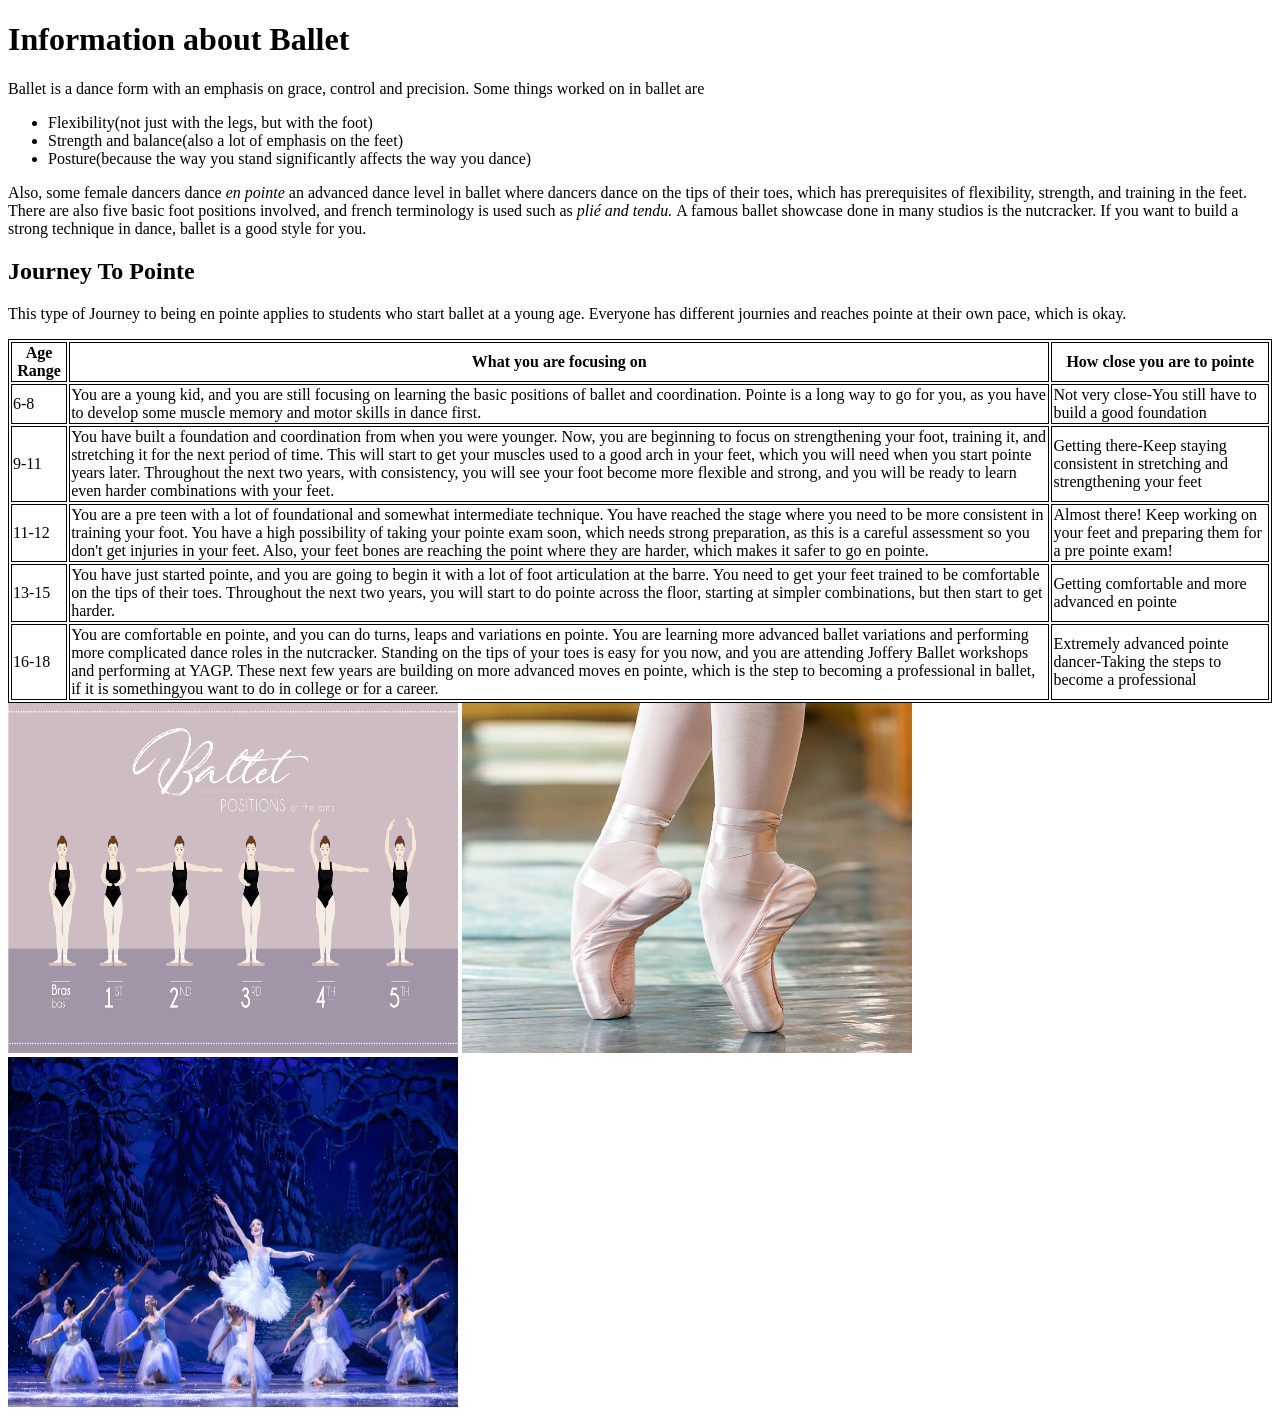
==== ballet.html @ 574167f2 "Ballet page completed" ====
<!DOCTYPE html>
</html>
    <head>
    <title>Ballet Info</title>
    

    <body>
    </head>
    <body>
        <h1>Information about Ballet</h1>
        <p>Ballet is a dance form with an emphasis on grace, control and precision.
            Some things worked on in ballet are <ul>
                <li>Flexibility(not just with the legs, but with the foot)</li>
                <li>Strength and balance(also a lot of emphasis on the feet)</li>
                <li>Posture(because the way you stand significantly affects the way you dance)</li>
            </ul>  Also, some female dancers dance <em>en pointe</em> an advanced dance level in ballet where dancers dance on the tips of their toes, which has prerequisites of flexibility, strength, and training in the feet. There are also five basic foot positions involved, and french terminology is used such as <em>plié and tendu. </em> A famous ballet showcase done in many studios is the nutcracker. If you want to build a strong technique in dance, ballet is a good style for you.</p>

            <style>
table, th, td {
  border: 1px solid black;
}
</style>
</head>
<body>

<h2>Journey To Pointe</h2>

<p>This type of Journey to being en pointe applies to students who start ballet at a young age. Everyone has different journies and reaches pointe at their own pace, which is okay.</p>

<table style="width:100%">
  <tr>
    <th>Age Range</th>
    <th>What you are focusing on</th> 
    <th>How close you are to pointe</th>
  </tr>
  <tr>
    <td>6-8</td>
    <td>You are a young kid, and you are still focusing on learning the basic positions of ballet and coordination. Pointe is a long way to go for you, as you have to develop some muscle memory and motor skills in dance first.</td>
    <td>Not very close-You still have to build a good foundation</td>
  </tr>
  <tr>
    <td>9-11</td>
    <td>You have built a foundation and coordination from when you were younger. Now, you are beginning to focus on strengthening your foot, training it, and stretching it for the next period of time. This will start to get your muscles used to a good arch in your feet, which you will need when you start pointe years later. Throughout the next two years, with consistency, you will see your foot become more flexible and strong, and you will be ready to learn even harder combinations with your feet.</td>
    <td>Getting there-Keep staying consistent in stretching and strengthening your feet</td>
  </tr>
  <tr>
    <td>11-12</td>
    <td>You are a pre teen with a lot of foundational and somewhat intermediate technique. You have reached the stage where you need to be more consistent in training your foot. You have a high possibility of taking your pointe exam soon, which needs strong preparation, as this is a careful assessment so you don't get injuries in your feet. Also, your feet bones are reaching the point where they are harder, which makes it safer to go en pointe.</td>
    <td>Almost there! Keep working on your feet and preparing them for a pre pointe exam!</td>
  </tr>
  <tr>
    <td>13-15</td>
    <td>You have just started pointe, and you are going to begin it with a lot of foot articulation at the barre. You need to get your feet trained to be comfortable on the tips of their toes. Throughout the next two years, you will start to do pointe across the floor, starting at simpler combinations, but then start to get harder.</td>
    <td>Getting comfortable and more advanced en pointe</td>
  </tr>
  <tr>
    <td>16-18</td>
    <td>You are comfortable en pointe, and you can do turns, leaps and variations en pointe. You are learning more advanced ballet variations and performing more complicated dance roles in the nutcracker. Standing on the tips of your toes is easy for you now, and you are attending Joffery Ballet workshops and performing at YAGP. These next few years are building on more advanced moves en pointe, which is the step to becoming a professional in ballet, if it is somethingyou want to do in college or for a career.</td>
    <td>Extremely advanced pointe dancer-Taking the steps to become a professional</td>
  </tr>
</table>

            <img src="image/ballet-positions-of-the-arms-header.webp" style="width:450px;height:350px"> <span></span> <img src="image/s-l1200.jpg" style="width:450px;height:350px"> <span></span> <img src="image/BestSnow+EDIT.webp" style="width:450px;height:350px"> <span></span>
        


</body>



</html>
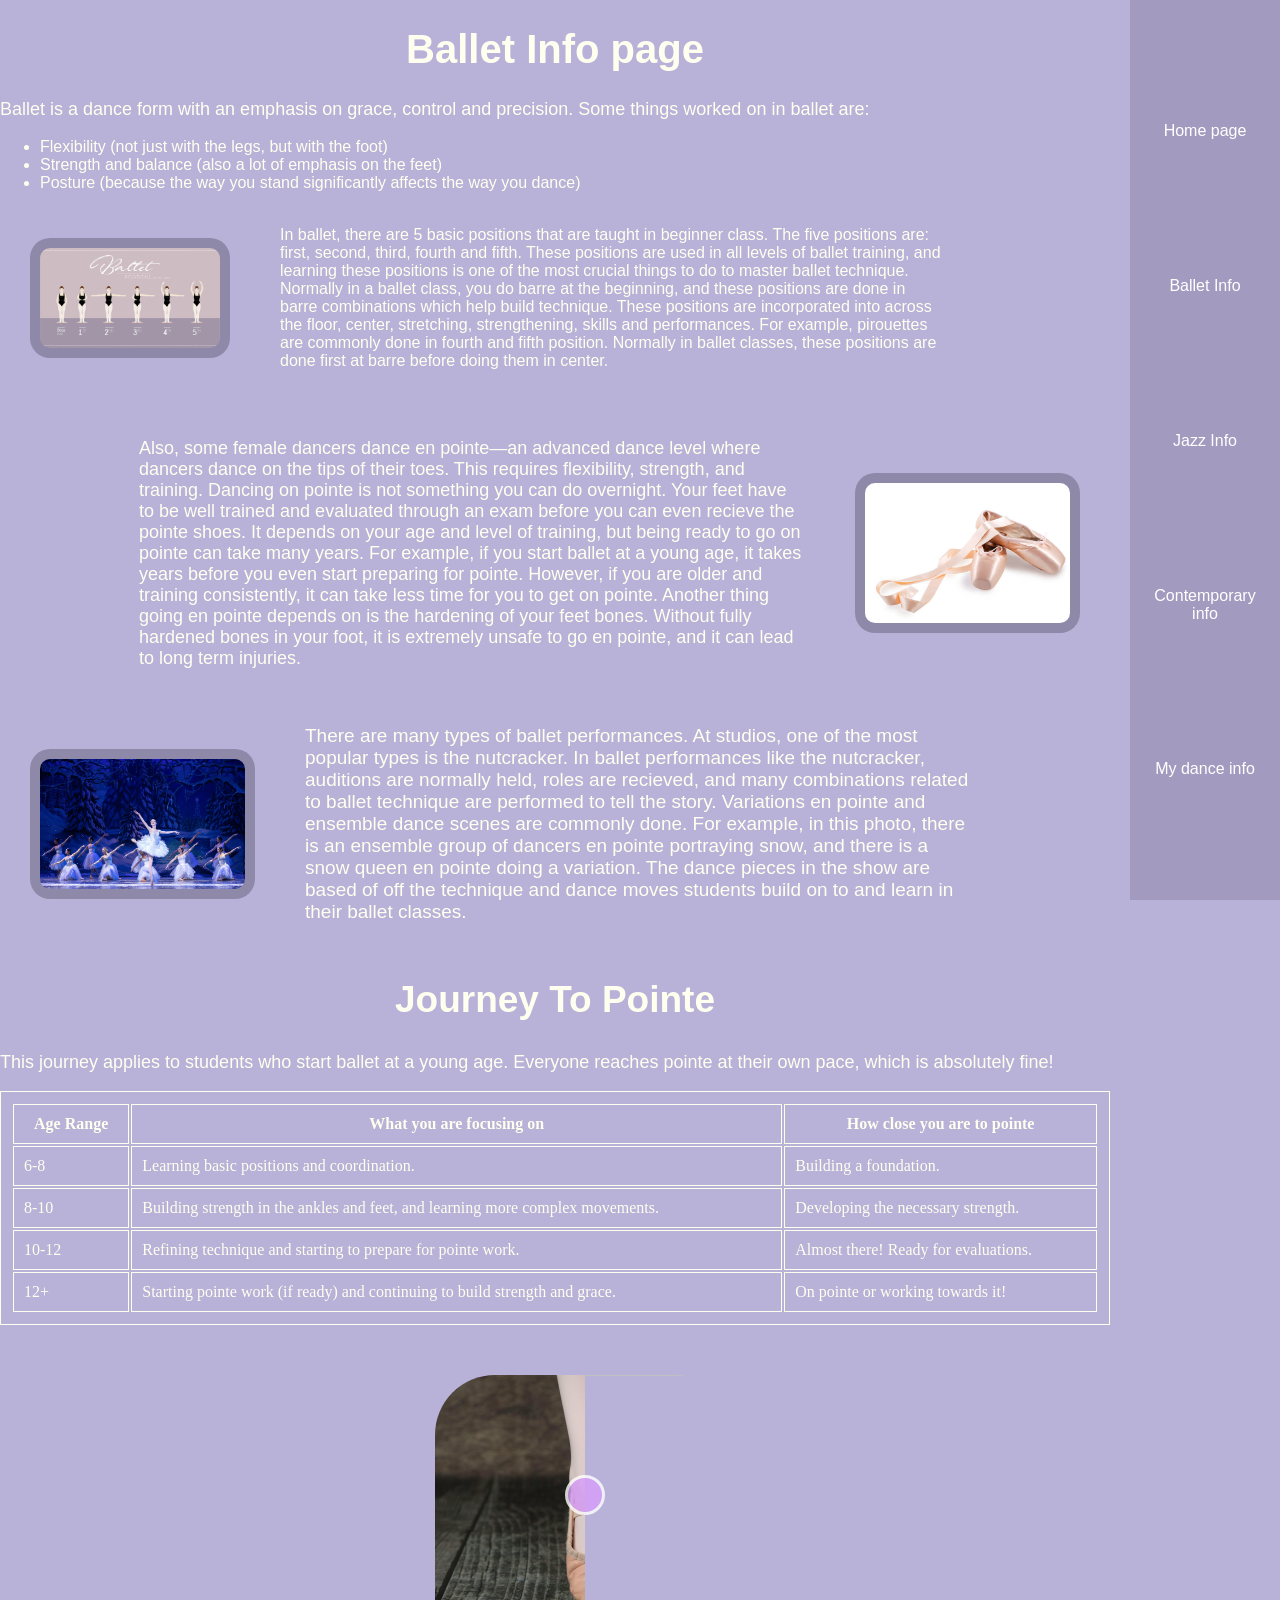
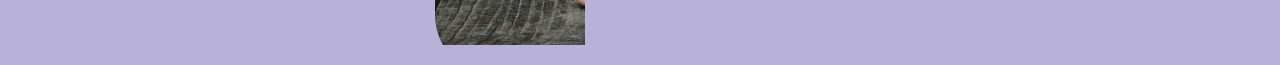
==== commit aa2664bd: "Contemporary page completed" ====
--- a/ballet.html
+++ b/ballet.html
@@ -1,71 +1,120 @@
+
 <!DOCTYPE html>
-</html>
-    <head>
-    <title>Ballet Info</title>
+<html>
+<head>
+  <link rel="stylesheet" href="styles.css">
+  <title>My Ballet Experience</title>
+  <script src="script.js"></script>
     
+  <style>
+    table, th, td {
+      border: 1px solid black;
+       /* Makes the borders look cleaner */
+      padding: 10px;
+      border-width:1px;
+      border-color:ivory;
+    }
 
-    <body>
-    </head>
-    <body>
-        <h1>Information about Ballet</h1>
-        <p>Ballet is a dance form with an emphasis on grace, control and precision.
-            Some things worked on in ballet are <ul>
-                <li>Flexibility(not just with the legs, but with the foot)</li>
-                <li>Strength and balance(also a lot of emphasis on the feet)</li>
-                <li>Posture(because the way you stand significantly affects the way you dance)</li>
-            </ul>  Also, some female dancers dance <em>en pointe</em> an advanced dance level in ballet where dancers dance on the tips of their toes, which has prerequisites of flexibility, strength, and training in the feet. There are also five basic foot positions involved, and french terminology is used such as <em>plié and tendu. </em> A famous ballet showcase done in many studios is the nutcracker. If you want to build a strong technique in dance, ballet is a good style for you.</p>
+    .section-row {
+      display: flex;
+      align-items: center; 
+      margin-bottom: 30px; 
+    }
 
-            <style>
-table, th, td {
-  border: 1px solid black;
-}
-</style>
+    .section-row img {
+      border-radius: 20px;
+    }
+
+    .section-text {
+      font-family: 'Trebuchet MS', sans-serif;
+      font-size: 20px; 
+      width: 60%;
+      margin: 0 20px; /* Space between text and image */
+    }
+
+    /* This class flips Section 2 */
+    .reverse {
+      flex-direction: row-reverse;
+    }
+  </style>
+  
 </head>
 <body>
+<h1>Ballet Info page</h1>
+         <nav class="navbar"><ul>
+          <li><a href="index.html">Home page</a></li>
+                <li><a href="ballet.html">Ballet Info</a></li>
+                <li><a href="jazz.html">Jazz Info</a></li>
+                <li><a href="contemporary.html">Contemporary info</a></li>
+                <li><a href="mydance.html">My dance info</a></li>
+            </ul></nav>
+  <p>Ballet is a dance form with an emphasis on grace, control and precision. Some things worked on in ballet are:</p>
 
-<h2>Journey To Pointe</h2>
+  <ul>
+      <li style="color:ivory; font-family:'Trebuchet MS', 'Lucida Sans Unicode', 'Lucida Grande', 'Lucida Sans', Arial, sans-serif;">Flexibility (not just with the legs, but with the foot)</li>
+      <li style="color:ivory; font-family:'Trebuchet MS', 'Lucida Sans Unicode', 'Lucida Grande', 'Lucida Sans', Arial, sans-serif;">Strength and balance (also a lot of emphasis on the feet)</li>
+      <li style="color:ivory; font-family:'Trebuchet MS', 'Lucida Sans Unicode', 'Lucida Grande', 'Lucida Sans', Arial, sans-serif;">Posture (because the way you stand significantly affects the way you dance)</li>
+  </ul>
 
-<p>This type of Journey to being en pointe applies to students who start ballet at a young age. Everyone has different journies and reaches pointe at their own pace, which is okay.</p>
+  <!-- Section 1: Image Left, Text Right -->
+  <div class="section-row" ">
+      <img src="image/ballet-positions-of-the-arms-header.webp" style="width:200px; height:120px; padding:10px; background-color:rgba(120, 114, 143, 0.63);"> 
+      <p class="section-text" style="font-size:16px">In ballet, there are 5 basic positions that are taught in beginner class. The five positions are: first, second, third, fourth and fifth. These positions are used in all levels of ballet training, and learning these positions is one of the most crucial things to do to master ballet technique. Normally in a ballet class, you do barre at the beginning, and these positions are done in barre combinations which help build technique. These positions are incorporated into across the floor, center, stretching, strengthening, skills and performances. For example, pirouettes are commonly done in fourth and fifth position. Normally in ballet classes, these positions are done first at barre before doing them in center.</p>
+  </div>
+        
+  <!-- Section 2: Image Right, Text Left (using the "reverse" class) -->
+  <div class="section-row reverse">
+      <img src="image/istockphoto-471236699-612x612.jpg" style="width:225px; height:160px;padding:10px; background-color:rgba(120, 114, 143, 0.63)">
+      <p class="section-text" style="font-size:18px;">Also, some female dancers dance en pointe—an advanced dance level where dancers dance on the tips of their toes. This requires flexibility, strength, and training. Dancing on pointe is not something you can do overnight. Your feet have to be well trained and evaluated through an exam before you can even recieve the pointe shoes. It depends on your age and level of training, but being ready to go on pointe can take many years. For example, if you start ballet at a young age, it takes years before you even start preparing for pointe. However, if you are older and training consistently, it can take less time for you to get on pointe. Another thing going en pointe depends on is the hardening of your feet bones. Without fully hardened bones in your foot, it is extremely unsafe to go en pointe, and it can lead to long term injuries.</p>
+  </div>
+    
+  <!-- Section 3: Image Left, Text Right -->
+  <div class="section-row">
+      <img src="image/BestSnow+EDIT.webp" style="width:225px; height:150px;padding:10px; background-color:rgba(120, 114, 143, 0.63)">
+      <p class="section-text" style="font-size:19px;">There are many types of ballet performances. At studios, one of the most popular types is the nutcracker. In ballet performances like the nutcracker, auditions are normally held, roles are recieved, and many combinations related to ballet technique are performed to tell the story. Variations en pointe and ensemble dance scenes are commonly done. For example, in this photo, there is an ensemble group of dancers en pointe portraying snow, and there is a snow queen en pointe doing a variation. The dance pieces in the show are based of off the technique and dance moves students build on to and learn in their ballet classes.  </p>
+  </div>
 
-<table style="width:100%">
-  <tr>
-    <th>Age Range</th>
-    <th>What you are focusing on</th> 
-    <th>How close you are to pointe</th>
-  </tr>
-  <tr>
-    <td>6-8</td>
-    <td>You are a young kid, and you are still focusing on learning the basic positions of ballet and coordination. Pointe is a long way to go for you, as you have to develop some muscle memory and motor skills in dance first.</td>
-    <td>Not very close-You still have to build a good foundation</td>
-  </tr>
-  <tr>
-    <td>9-11</td>
-    <td>You have built a foundation and coordination from when you were younger. Now, you are beginning to focus on strengthening your foot, training it, and stretching it for the next period of time. This will start to get your muscles used to a good arch in your feet, which you will need when you start pointe years later. Throughout the next two years, with consistency, you will see your foot become more flexible and strong, and you will be ready to learn even harder combinations with your feet.</td>
-    <td>Getting there-Keep staying consistent in stretching and strengthening your feet</td>
-  </tr>
-  <tr>
-    <td>11-12</td>
-    <td>You are a pre teen with a lot of foundational and somewhat intermediate technique. You have reached the stage where you need to be more consistent in training your foot. You have a high possibility of taking your pointe exam soon, which needs strong preparation, as this is a careful assessment so you don't get injuries in your feet. Also, your feet bones are reaching the point where they are harder, which makes it safer to go en pointe.</td>
-    <td>Almost there! Keep working on your feet and preparing them for a pre pointe exam!</td>
-  </tr>
-  <tr>
-    <td>13-15</td>
-    <td>You have just started pointe, and you are going to begin it with a lot of foot articulation at the barre. You need to get your feet trained to be comfortable on the tips of their toes. Throughout the next two years, you will start to do pointe across the floor, starting at simpler combinations, but then start to get harder.</td>
-    <td>Getting comfortable and more advanced en pointe</td>
-  </tr>
-  <tr>
-    <td>16-18</td>
-    <td>You are comfortable en pointe, and you can do turns, leaps and variations en pointe. You are learning more advanced ballet variations and performing more complicated dance roles in the nutcracker. Standing on the tips of your toes is easy for you now, and you are attending Joffery Ballet workshops and performing at YAGP. These next few years are building on more advanced moves en pointe, which is the step to becoming a professional in ballet, if it is somethingyou want to do in college or for a career.</td>
-    <td>Extremely advanced pointe dancer-Taking the steps to become a professional</td>
-  </tr>
-</table>
+  <h2>Journey To Pointe</h2>
+  <p>This journey applies to students who start ballet at a young age. Everyone reaches pointe at their own pace, which is absolutely fine!</p>
 
-            <img src="image/ballet-positions-of-the-arms-header.webp" style="width:450px;height:350px"> <span></span> <img src="image/s-l1200.jpg" style="width:450px;height:350px"> <span></span> <img src="image/BestSnow+EDIT.webp" style="width:450px;height:350px"> <span></span>
-        
+  <table style="width:100%"; color:ivory>
+    <tr>
+      <th style="color:ivory">Age Range</th>
+      <th style="color:ivory">What you are focusing on</th> 
+      <th style="color:ivory">How close you are to pointe</th>
+    </tr>
+    <tr>
+      <td style=color:ivory; font-family:'Trebuchet MS', 'Lucida Sans Unicode', 'Lucida Grande', 'Lucida Sans', Arial, sans-serif;>6-8</td>
+      <td style=color:ivory; font-family:'Trebuchet MS', 'Lucida Sans Unicode', 'Lucida Grande', 'Lucida Sans', Arial, sans-serif;>Learning basic positions and coordination.</td>
+      <td style=color:ivory; font-family:'Trebuchet MS', 'Lucida Sans Unicode', 'Lucida Grande', 'Lucida Sans', Arial, sans-serif;>Building a foundation.</td>
+    </tr>
+    <tr>
+      <td style=color:ivory; font-family:'Trebuchet MS', 'Lucida Sans Unicode', 'Lucida Grande', 'Lucida Sans', Arial, sans-serif;>8-10</td>
+      <td style=color:ivory; font-family:'Trebuchet MS', 'Lucida Sans Unicode', 'Lucida Grande', 'Lucida Sans', Arial, sans-serif;>Building strength in the ankles and feet, and learning more complex movements.</td>
+      <td style=color:ivory; font-family:'Trebuchet MS', 'Lucida Sans Unicode', 'Lucida Grande', 'Lucida Sans', Arial, sans-serif;d>Developing the necessary strength.</td>
+    </tr>
+    <tr>
+      <td style=color:ivory; font-family:'Trebuchet MS', 'Lucida Sans Unicode', 'Lucida Grande', 'Lucida Sans', Arial, sans-serif;>10-12</td>
+      <td style=color:ivory; font-family:'Trebuchet MS', 'Lucida Sans Unicode', 'Lucida Grande', 'Lucida Sans', Arial, sans-serif;>Refining technique and starting to prepare for pointe work.</td>
+      <td style=color:ivory; font-family:'Trebuchet MS', 'Lucida Sans Unicode', 'Lucida Grande', 'Lucida Sans', Arial, sans-serif;>Almost there! Ready for evaluations.</td>
+    </tr>
+    <tr>
+      <td style=color:ivory; font-family:'Trebuchet MS', 'Lucida Sans Unicode', 'Lucida Grande', 'Lucida Sans', Arial, sans-serif;>12+</td>
+      <td style=color:ivory; font-family:'Trebuchet MS', 'Lucida Sans Unicode', 'Lucida Grande', 'Lucida Sans', Arial, sans-serif;>Starting pointe work (if ready) and continuing to build strength and grace.</td>
+      <td style=color:ivory; font-family:'Trebuchet MS', 'Lucida Sans Unicode', 'Lucida Grande', 'Lucida Sans', Arial, sans-serif;>On pointe or working towards it!</td>
+    </tr>
+  </table>
 
+<div class="img-comp-container">
+  <div class="img-comp-img">
+    <img src="image/">
+  </div>
+  <div class="img-comp-img img-comp-overlay">
+    <img src="image/pexels-kate-mcneil-912946339-19916793.jpg">
+  </div>
+  <!-- The JS will insert the slider here automatically -->
+</div>
 
-</body>
-
-
-
-</html>+<body>
+  </body>
+  </html>
--- a/styles.css
+++ b/styles.css
@@ -0,0 +1,125 @@
+/* Add Global styles here */
+body {
+    background-color:rgb(184, 177, 216); 
+    margin: 0px;
+    padding-right:170px;
+}
+main {
+  margin-left:40px;
+  margin-right:40px;
+}
+h1 {font-family:Tahoma, sans-serif;
+    font-size:40px;
+    text-align: center;
+  color:ivory;}
+
+  .navbar ul {
+  list-style-type: none;
+  background-color: rgba(147, 140, 173, 0.582);
+  padding: 0px;
+  margin: 0px;            
+  height: 100vh;          
+  overflow: hidden;
+  text-spacing-trim: space-all;
+  
+  /* ADD THESE TWO LINES */
+  position: fixed;
+  top: 0;
+  right: 0;
+
+  width: 150px;
+  display: flex;
+  flex-direction: column;
+  justify-content: space-evenly; 
+}
+
+.navbar a {
+  color: white;
+  text-decoration: none;
+  padding: 15px;
+  display: block;
+  font-family: 'Trebuchet MS', 'Lucida Sans Unicode', 'Lucida Grande', 'Lucida Sans', Arial, sans-serif;
+  text-align: center;
+}
+
+.navbar a:hover {
+  background-color: rgba(120, 114, 143, 0.63);
+  text-align: center;
+}
+
+.navbar li {
+  text-align: center;
+}
+
+h2 {font-family:'Trebuchet MS', 'Lucida Sans Unicode', 'Lucida Grande', 'Lucida Sans', Arial, sans-serif;
+font-size:37px;
+text-align:center;
+color:ivory;}
+h3 {font-family:'Trebuchet MS', 'Lucida Sans Unicode', 'Lucida Grande', 'Lucida Sans', Arial, sans-serif;
+font-size:35px;
+text-align:center;
+color:ivory;}
+p {
+  font-family:'Trebuchet MS', 'Lucida Sans Unicode', 'Lucida Grande', 'Lucida Sans', Arial, sans-serif;
+font-size:18px;
+text-align:left;
+color:ivory;}
+div {
+  clear: both;
+  overflow: hidden; /* This helps the container 'hug' the floated images inside it */
+  padding-bottom: 20px; 
+}
+
+img{
+  display: block;
+  border-radius:20%;
+  margin:30px;
+}
+
+.floatleft {
+  float:left;
+   background-color:rgba(120, 114, 143, 0.63);
+    padding: 10px; 
+}
+
+* {
+  box-sizing: border-box;
+}
+
+/* Container must match your image size exactly */
+.img-comp-container {
+  position: relative;
+  width: 300px; /* Increased size so it's easier to see */
+  height: 300px;
+  margin: 20px auto;
+}
+
+.img-comp-img {
+  position: absolute;
+  width: auto;
+  height: auto;
+  overflow: hidden;
+}
+
+/* ANTI-CHOP: This forces the image to stay full size even when its parent shrinks */
+.img-comp-img img {
+  display: block;
+  width: 300px !important; 
+  height: 300px !important;
+  max-width: none !important;
+  object-fit:cover;
+}
+
+.img-comp-slider {
+  position: absolute;
+  z-index: 9;
+  cursor: ew-resize;
+  width: 40px;
+  height: 40px;
+  background-color: #d89efa;
+  border: 3px solid white;
+  border-radius: 50%;
+  opacity: 0.8;
+  transform: translate(-50%, -50%);
+  top: 50%;
+}
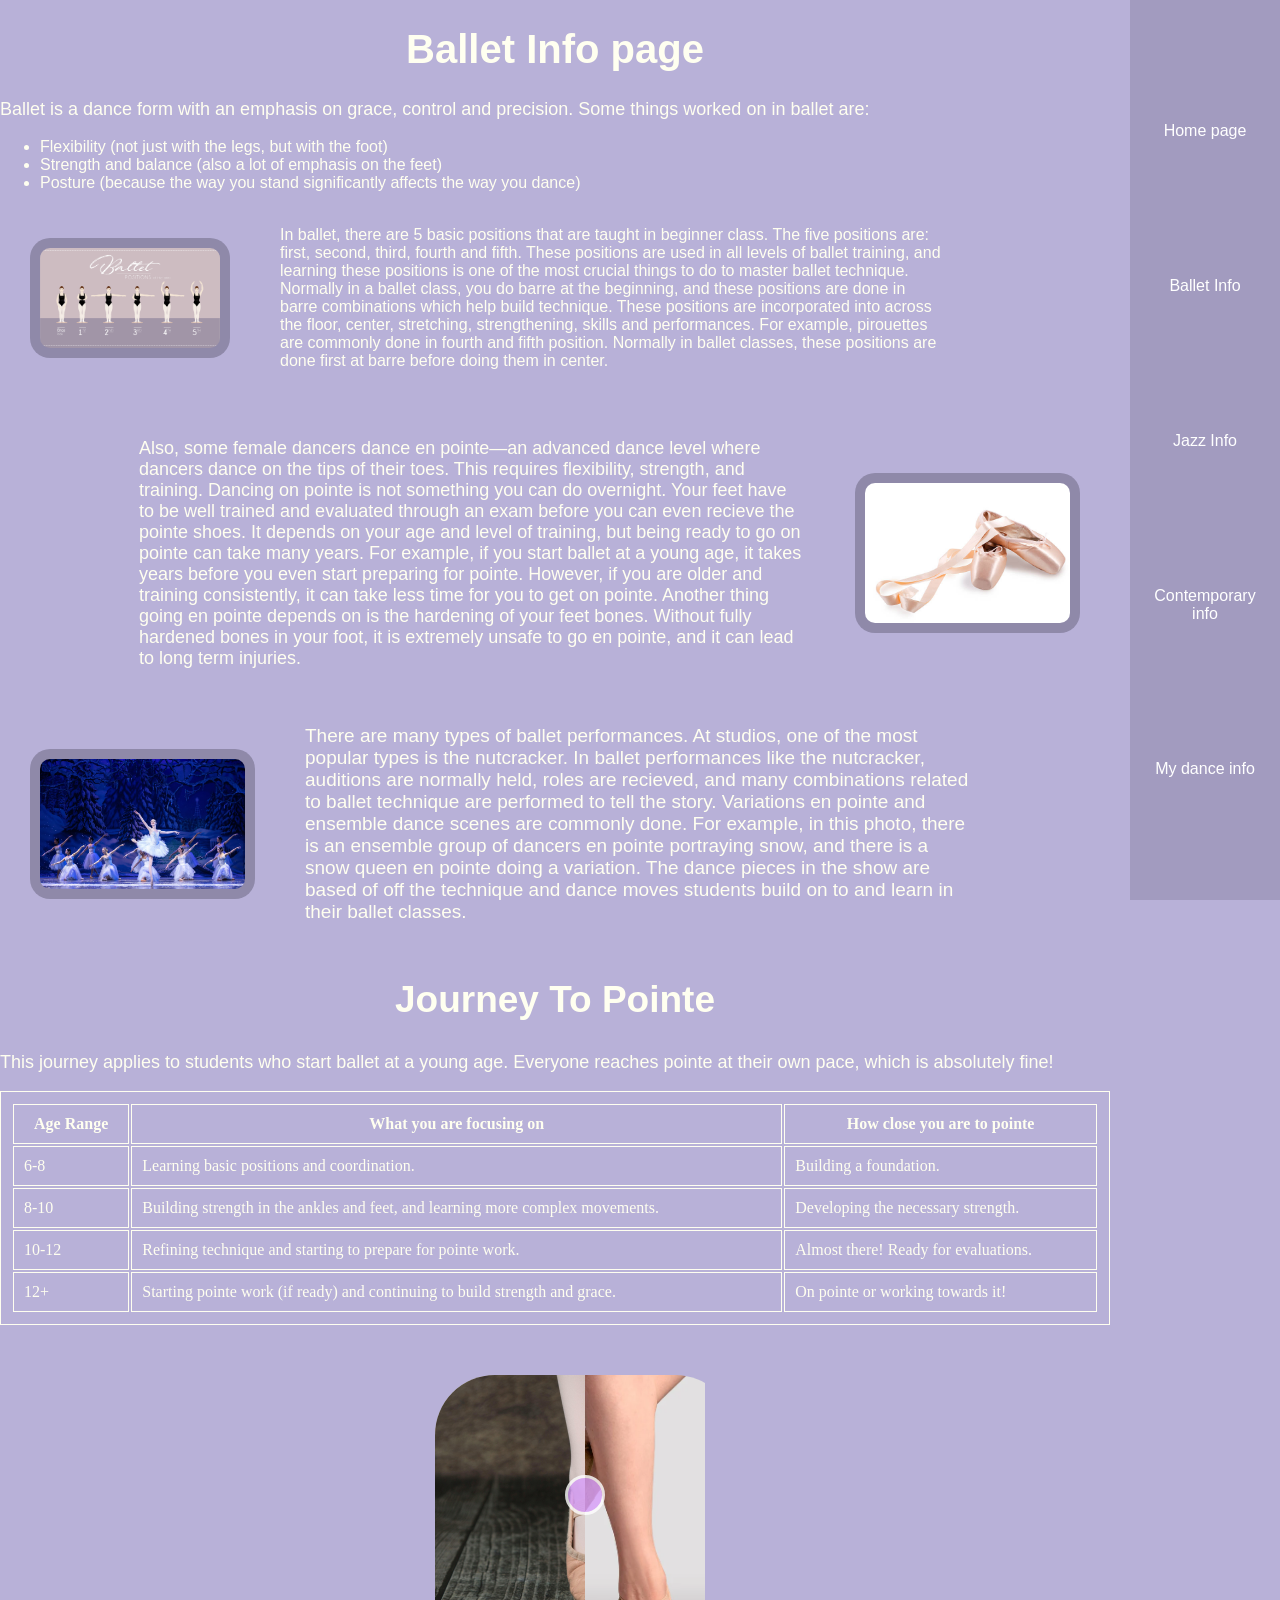
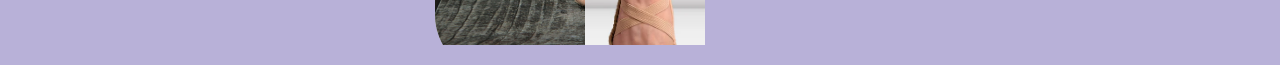
==== commit 2be12939: "Image slider on ballet page" ====
--- a/ballet.html
+++ b/ballet.html
@@ -107,7 +107,7 @@
 
 <div class="img-comp-container">
   <div class="img-comp-img">
-    <img src="image/">
+    <img src="image/S0233L_SND_FRONT_1024x1024.webp">
   </div>
   <div class="img-comp-img img-comp-overlay">
     <img src="image/pexels-kate-mcneil-912946339-19916793.jpg">
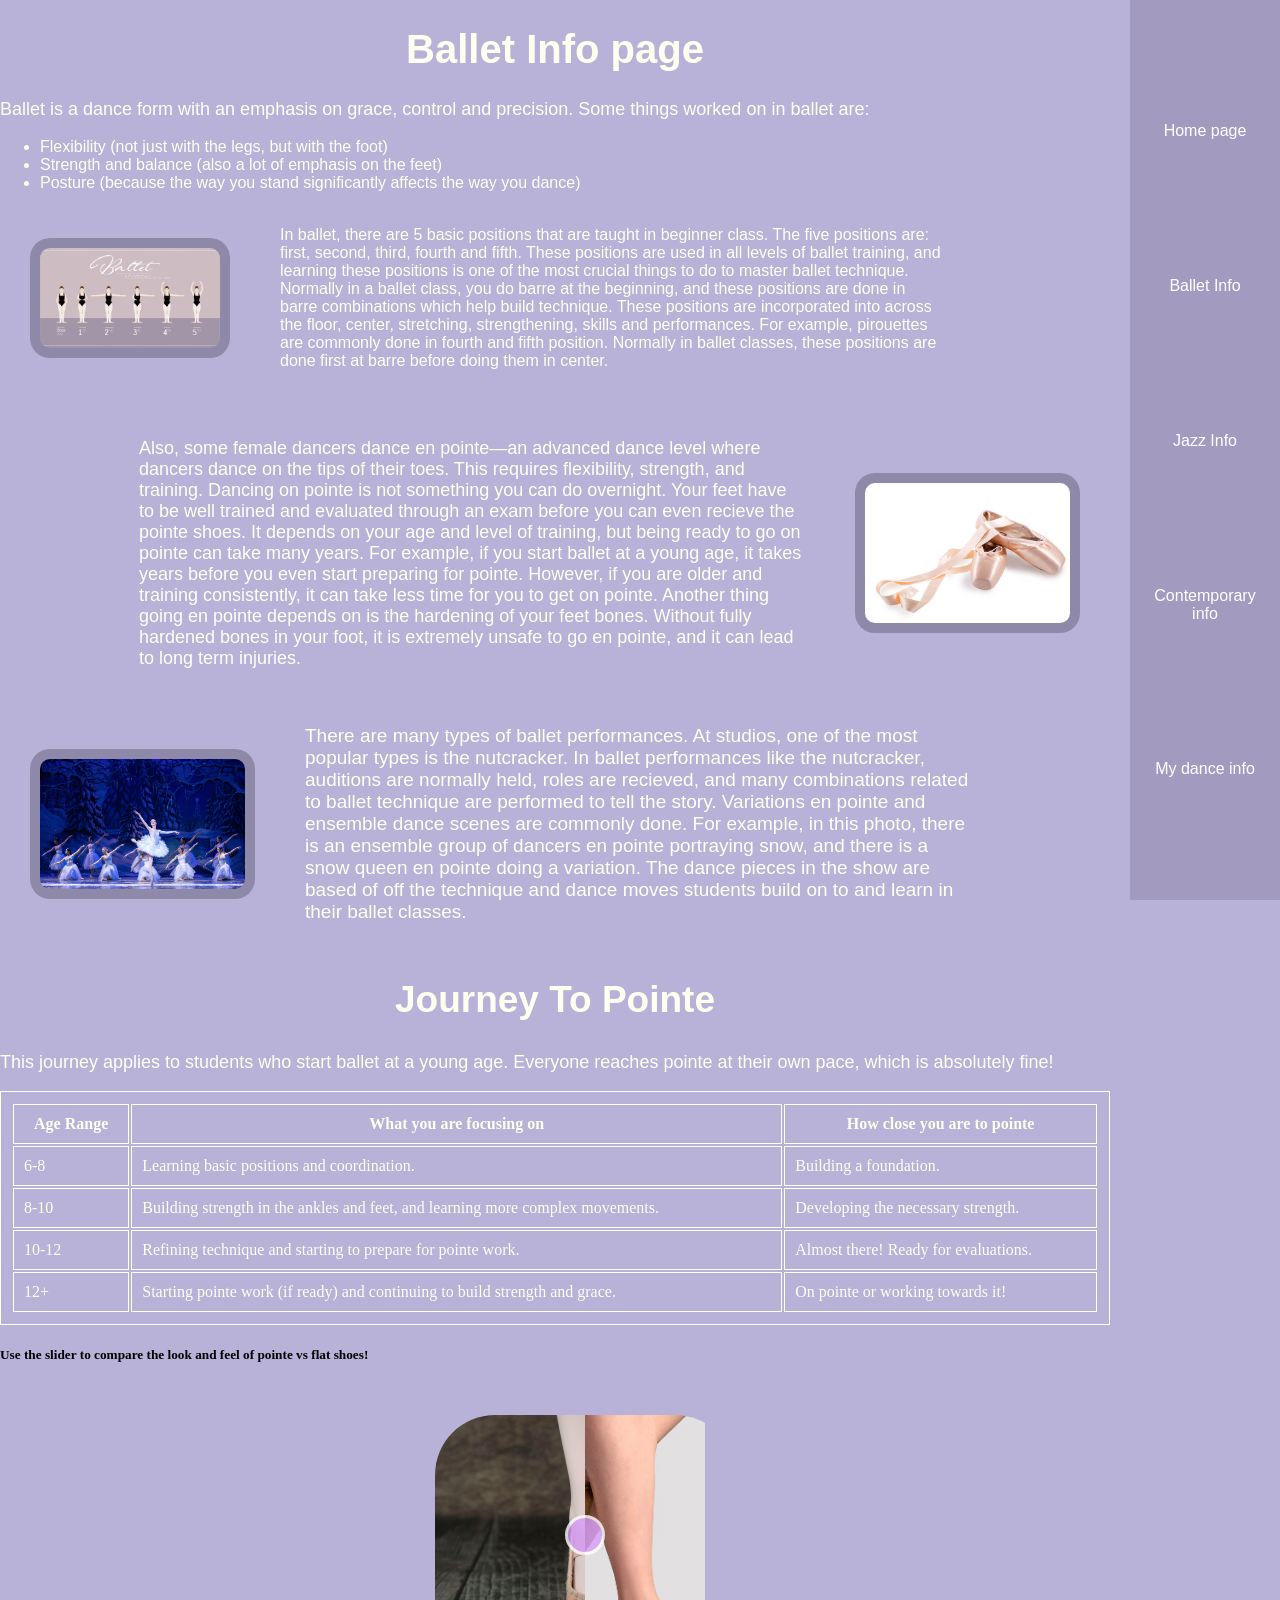
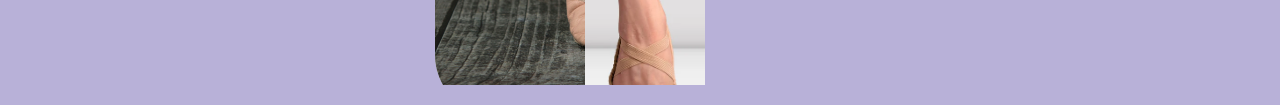
==== commit 5ba9eca9: "Updated ballet page with extra heading level" ====
--- a/ballet.html
+++ b/ballet.html
@@ -105,6 +105,8 @@
     </tr>
   </table>
 
+  <h5>Use the slider to compare the look and feel of pointe vs flat shoes!</h5>
+
 <div class="img-comp-container">
   <div class="img-comp-img">
     <img src="image/S0233L_SND_FRONT_1024x1024.webp">
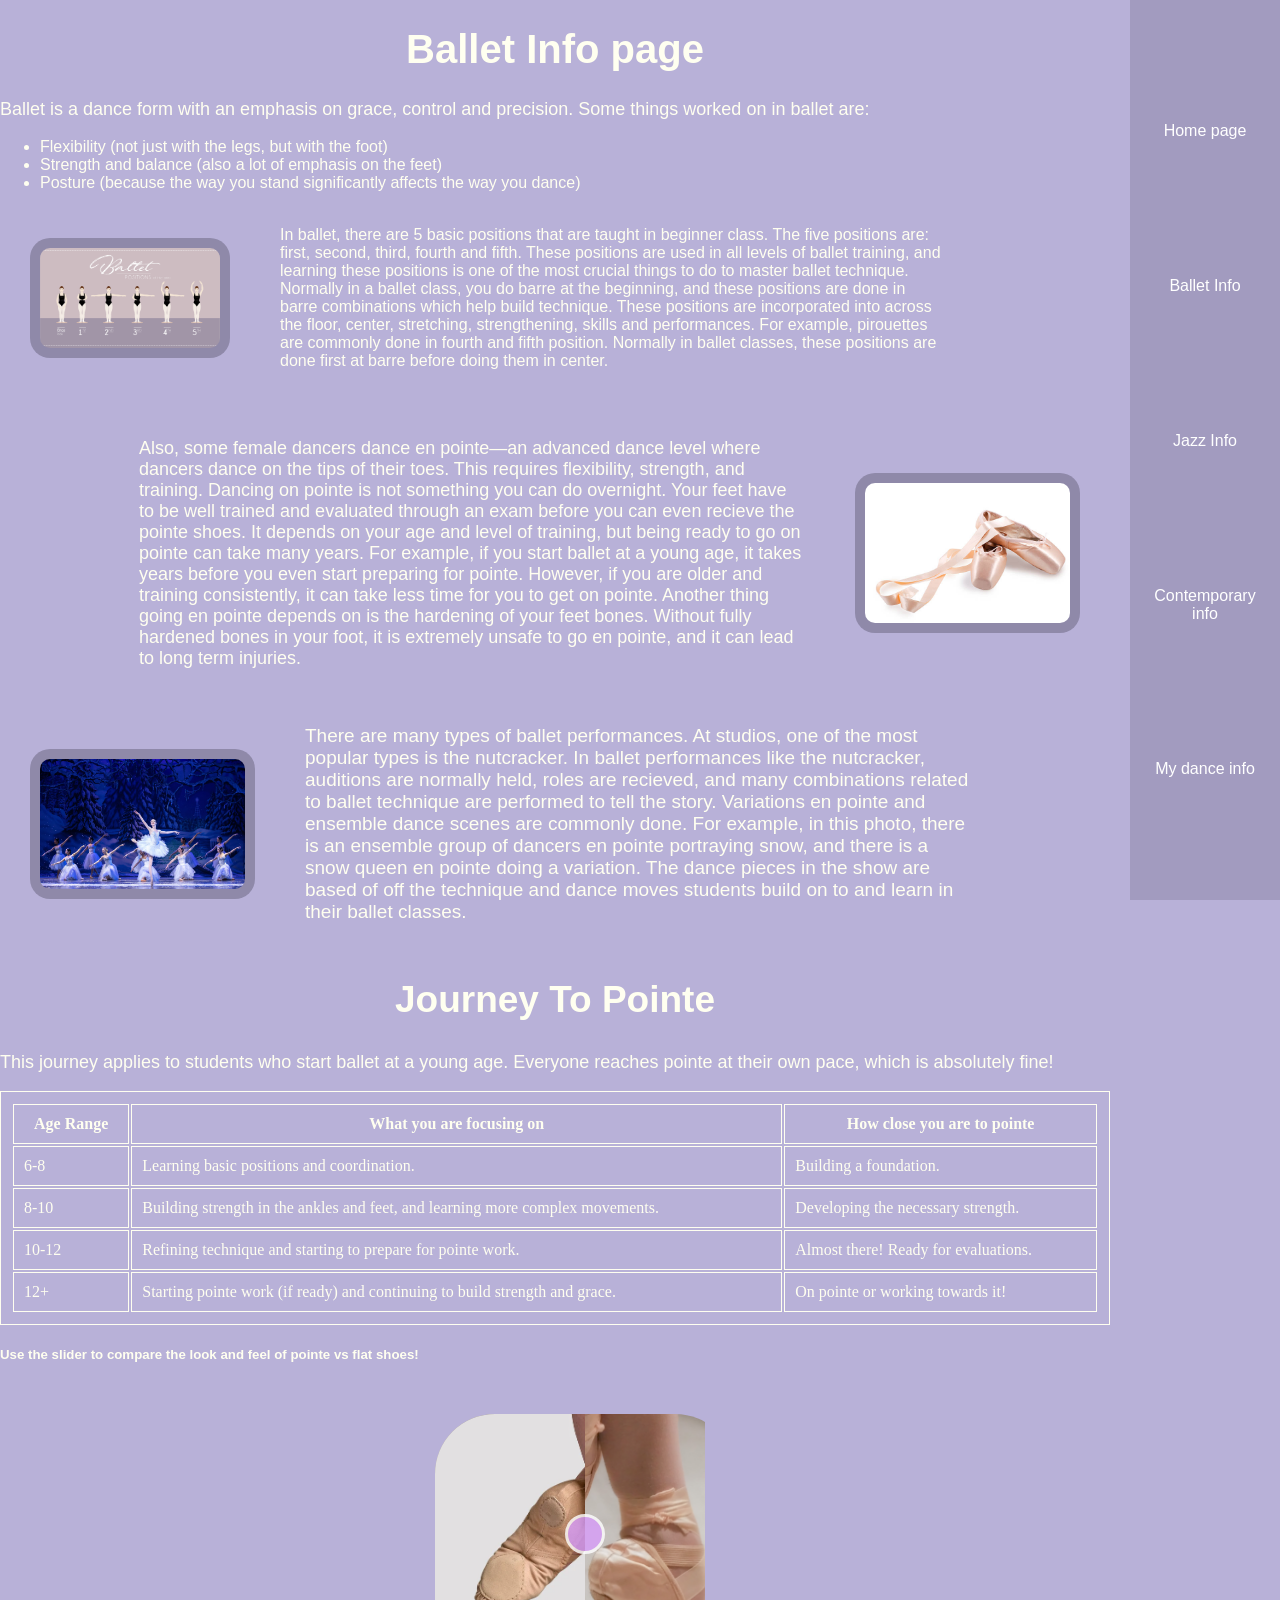
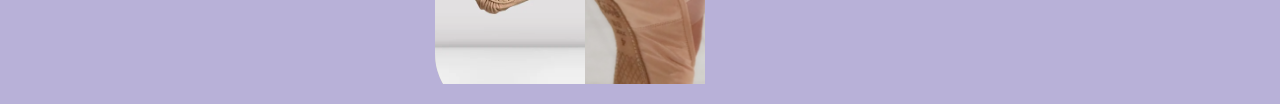
==== commit ac700ef4: "changed one image for image comparison slider" ====
--- a/ballet.html
+++ b/ballet.html
@@ -105,14 +105,14 @@
     </tr>
   </table>
 
-  <h5>Use the slider to compare the look and feel of pointe vs flat shoes!</h5>
+  <h5 style="font-family:'Trebuchet MS', 'Lucida Sans Unicode', 'Lucida Grande', 'Lucida Sans', Arial, sans-serif; color:ivory">Use the slider to compare the look and feel of pointe vs flat shoes!</h5>
 
 <div class="img-comp-container">
   <div class="img-comp-img">
-    <img src="image/S0233L_SND_FRONT_1024x1024.webp">
+    <img style="width:100v; height:200px;" src="image/PointeShoes.jpg">
   </div>
   <div class="img-comp-img img-comp-overlay">
-    <img src="image/pexels-kate-mcneil-912946339-19916793.jpg">
+    <img style="width:100v; height:200px;" src="image/S0233L_SND_FRONT_1024x1024.webp">
   </div>
   <!-- The JS will insert the slider here automatically -->
 </div>
